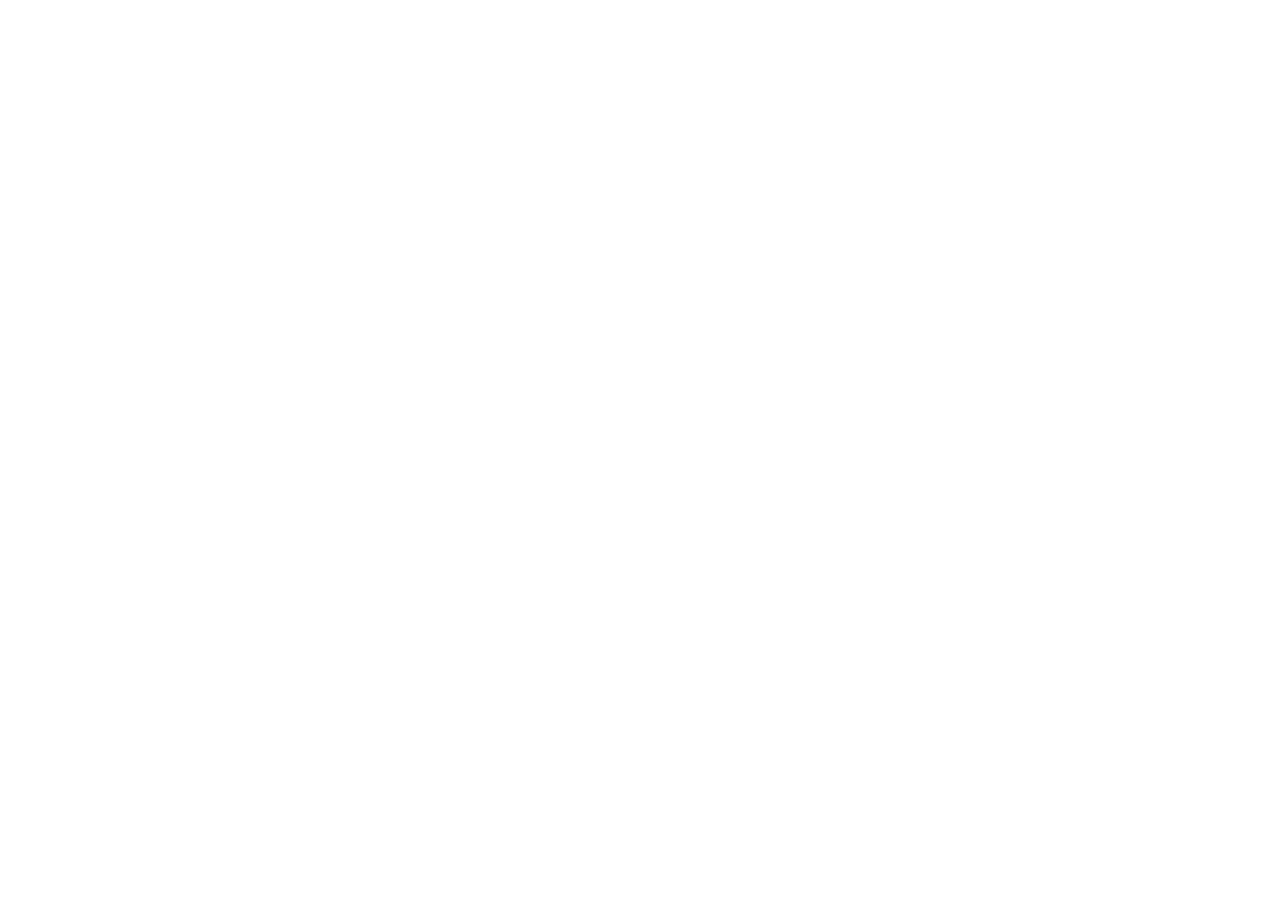
==== Projeto-redes-socias/projeto-rs.html @ 881546fd "Adicionando novo projeto" ====
<!DOCTYPE html>
<html lang="en">
<head>
    <meta charset="UTF-8">
    <meta name="viewport" content="width=device-width, initial-scale=1.0">
    <title>Document</title>
</head>
<body>
    
</body>
</html>
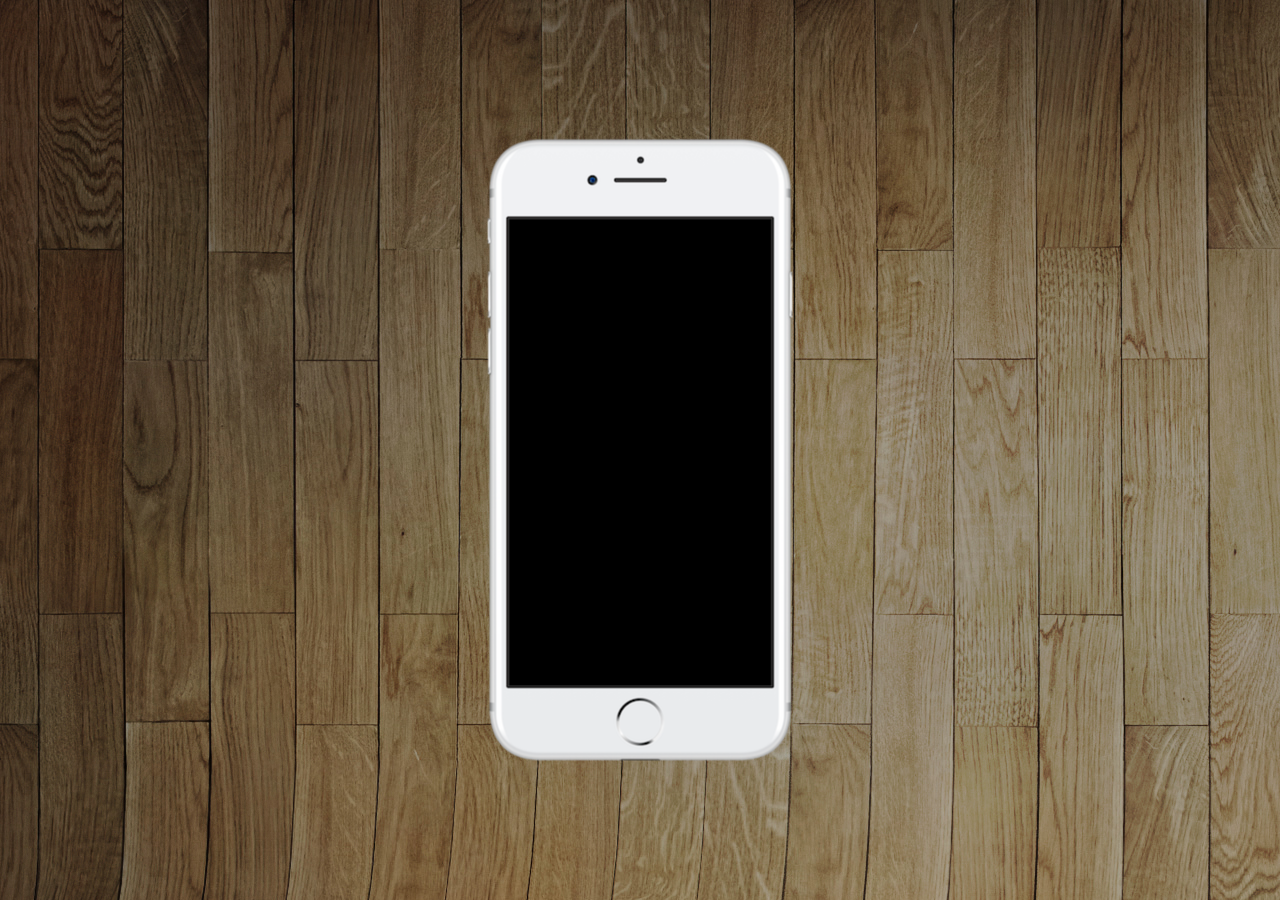
==== commit 024b15dd: "Criando exercício" ====
--- a/Projeto-redes-socias/projeto-rs.html
+++ b/Projeto-redes-socias/projeto-rs.html
@@ -1,11 +1,20 @@
 <!DOCTYPE html>
-<html lang="en">
+<html lang="pt-br">
 <head>
     <meta charset="UTF-8">
     <meta name="viewport" content="width=device-width, initial-scale=1.0">
-    <title>Document</title>
+    <title>Projeto Redes sociais</title>
+    <link rel="shortcut icon" href="pacote-d013/favicon.ico" type="image/x-icon">
+    <link rel="stylesheet" href="projeto-rs.css">
 </head>
 <body>
-    
+<main>
+    <section id="telefone">
+
+    </section>
+    <section id="redes-sociais">
+
+    </section>
+</main>
 </body>
 </html>--- a/Projeto-redes-socias/projeto-rs.css
+++ b/Projeto-redes-socias/projeto-rs.css
@@ -0,0 +1,36 @@
+@charset "UTF-8";
+*{
+    margin: 0px;
+    padding: 0px;
+    font-family: Arial, Helvetica, sans-serif;
+}
+
+html, body{
+    height: 100vh;
+    width: 100vw;
+}
+
+body{
+    background-image: url(./pacote-d013/imagens/fundo-madeira.jpg);
+    background-repeat: no-repeat;
+}
+
+main{
+    height: 100vh;
+    position: relative;
+    background-size: cover;
+    background-attachment: fixed;
+    
+}
+
+#telefone{
+    position: absolute;
+    top: 50%;
+    left: 50%;
+    transform: translate(-50%, -50%);
+
+    height: 627px;
+    width: 311px;
+    background-image: url(./pacote-d013/imagens/frame-iphone.png);
+    background-repeat: no-repeat;
+}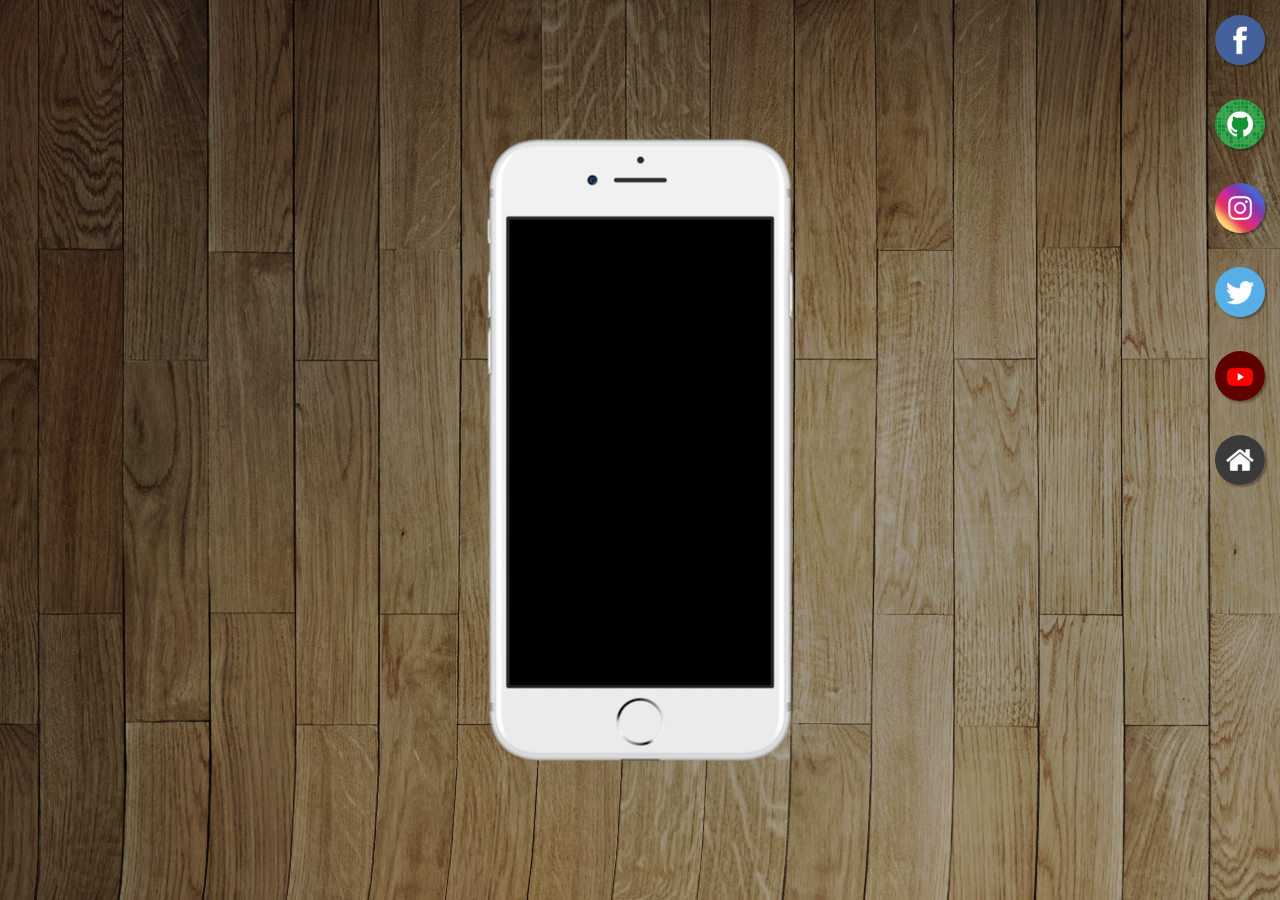
==== commit 22937443: "Novas paginas adicionada" ====
--- a/Projeto-redes-socias/projeto-rs.html
+++ b/Projeto-redes-socias/projeto-rs.html
@@ -10,9 +10,15 @@
 <body>
 <main>
     <section id="telefone">
-
+    <iframe src="tela.html" name="tela1" id="tela1" frameborder="0"></iframe>
     </section>
     <section id="redes-sociais">
+        <a href="#" target="tela1"><img src="pacote-d013/imagens/logo-facebook.jpg" alt=""></a><br>
+        <a href="github.html" target="tela1"><img src="pacote-d013/imagens/logo-github.jpg" alt=""></a><br>
+        <a href="#" target="tela1"><img src="pacote-d013/imagens/logo-instagram.jpg" alt=""></a><br>
+        <a href="twiter.html" target="tela1"><img src="pacote-d013/imagens/logo-twitter.jpg" alt=""></a><br>
+        <a href="youtube.html" target="tela1"><img src="pacote-d013/imagens/logo-youtube.jpg" alt=""></a><br>
+        <a href="#" target="tela1"><img src="pacote-d013/imagens/logo-home.jpg" alt=""></a>
 
     </section>
 </main>
--- a/Projeto-redes-socias/projeto-rs.css
+++ b/Projeto-redes-socias/projeto-rs.css
@@ -33,4 +33,33 @@
     width: 311px;
     background-image: url(./pacote-d013/imagens/frame-iphone.png);
     background-repeat: no-repeat;
+}
+
+#tela1{
+    position: relative;
+    top:80px;
+    left:22px;
+    height: 470px;
+    width: 268px;
+}
+
+#redes-sociais{
+    text-align: right;
+   
+}
+
+#redes-sociais img{
+    width: 50px;
+    height: 50px;
+    margin: 15px;
+
+    border-radius: 50%;
+    box-shadow: 2px 2px 2px rgba(0, 0, 0, 0.315);
+}
+
+#redes-sociais img:hover{
+    border: 2px solid rgba(255, 255, 255, 0.562);
+    transform: translate(-3px,-3px);
+    box-shadow: 5px 5px 10px rgba(0, 0, 0, 0.445);
+    transition: transform 0.5s, border 1s;
 }